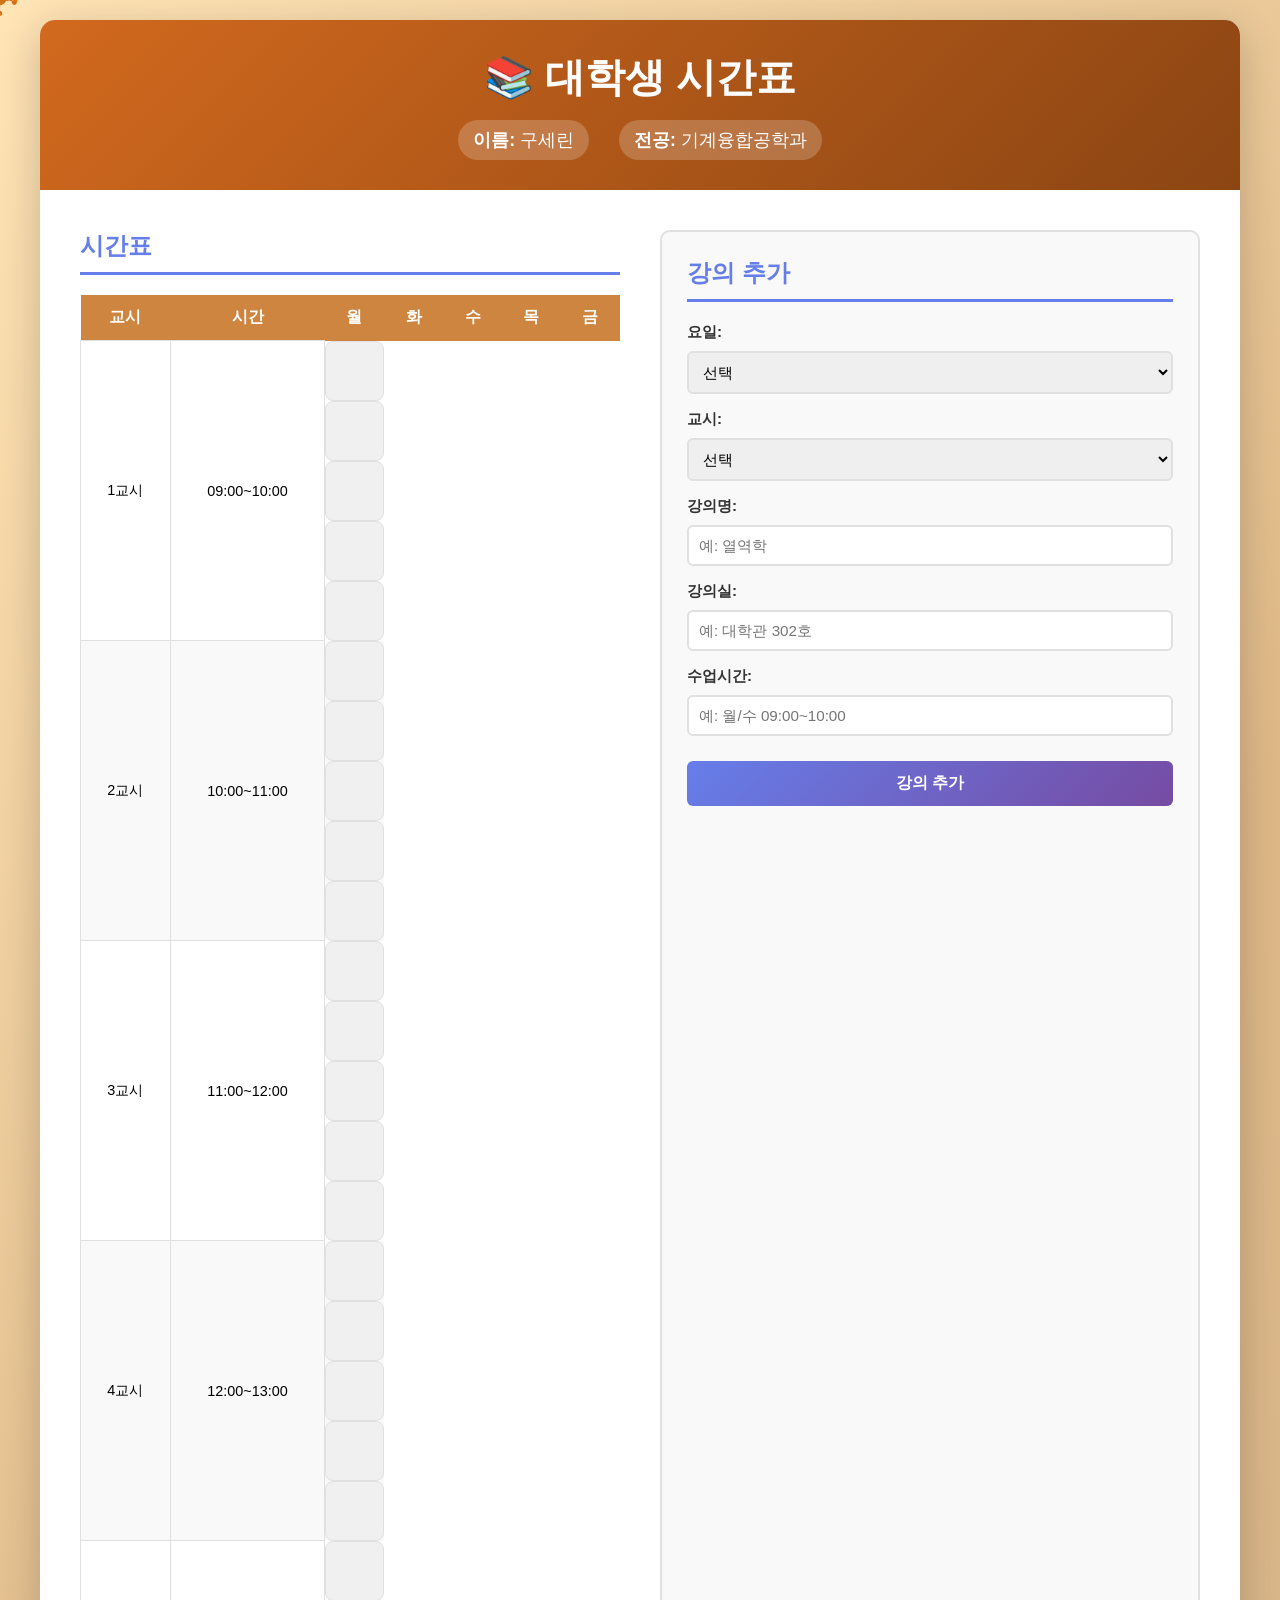
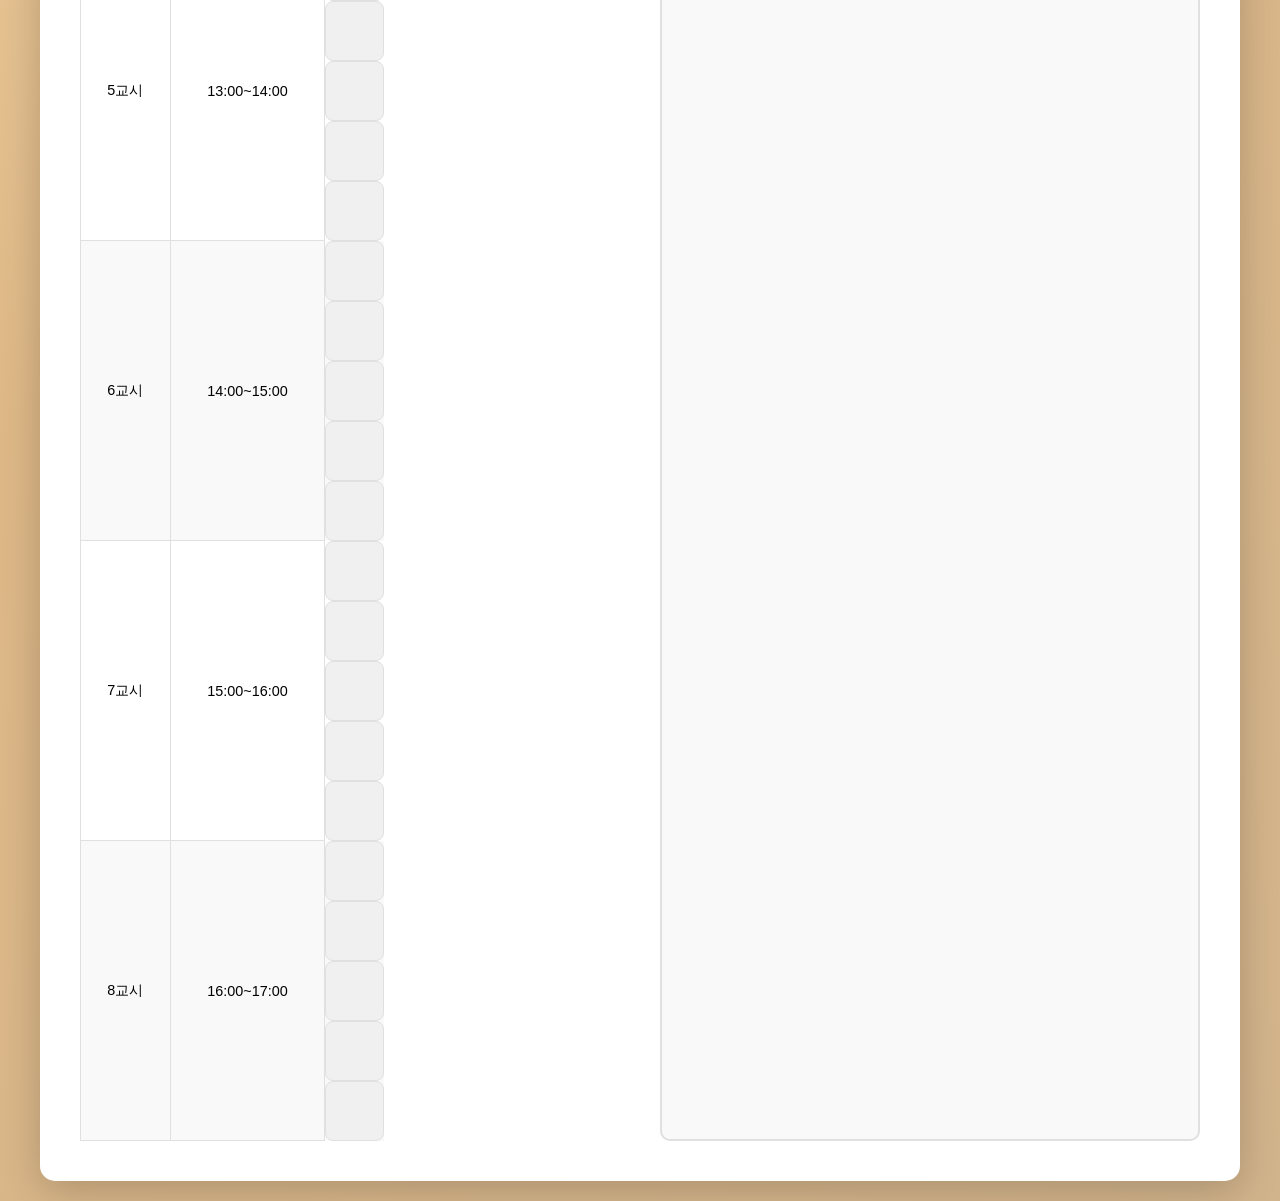
==== index.html @ 34ef4d2d "초기 커밋: 소금빵 테마의 대학생 시간표 웹앱" ====
<!DOCTYPE html>
<html lang="ko">
<head>
    <meta charset="UTF-8">
    <meta name="viewport" content="width=device-width, initial-scale=1.0">
    <title>대학생 시간표</title>
    <link rel="stylesheet" href="style.css">
</head>
<body>
    <div class="custom-cursor">🥐</div>
    <div class="container">
        <header>
            <h1>📚 대학생 시간표</h1>
            <div class="student-info">
                <p><strong>이름:</strong> 구세린</p>
                <p><strong>전공:</strong> 기계융합공학과</p>
            </div>
        </header>

        <main>
            <div class="schedule-wrapper">
                <!-- 시간표 -->
                <section class="schedule-section">
                    <h2>시간표</h2>
                    <table class="timetable">
                        <thead>
                            <tr>
                                <th>교시</th>
                                <th>시간</th>
                                <th>월</th>
                                <th>화</th>
                                <th>수</th>
                                <th>목</th>
                                <th>금</th>
                            </tr>
                        </thead>
                        <tbody id="timetableBody">
                            <tr>
                                <td>1교시</td>
                                <td>09:00~10:00</td>
                                <td class="subject" data-day="0" data-period="0"></td>
                                <td class="subject" data-day="1" data-period="0"></td>
                                <td class="subject" data-day="2" data-period="0"></td>
                                <td class="subject" data-day="3" data-period="0"></td>
                                <td class="subject" data-day="4" data-period="0"></td>
                            </tr>
                            <tr>
                                <td>2교시</td>
                                <td>10:00~11:00</td>
                                <td class="subject" data-day="0" data-period="1"></td>
                                <td class="subject" data-day="1" data-period="1"></td>
                                <td class="subject" data-day="2" data-period="1"></td>
                                <td class="subject" data-day="3" data-period="1"></td>
                                <td class="subject" data-day="4" data-period="1"></td>
                            </tr>
                            <tr>
                                <td>3교시</td>
                                <td>11:00~12:00</td>
                                <td class="subject" data-day="0" data-period="2"></td>
                                <td class="subject" data-day="1" data-period="2"></td>
                                <td class="subject" data-day="2" data-period="2"></td>
                                <td class="subject" data-day="3" data-period="2"></td>
                                <td class="subject" data-day="4" data-period="2"></td>
                            </tr>
                            <tr>
                                <td>4교시</td>
                                <td>12:00~13:00</td>
                                <td class="subject" data-day="0" data-period="3"></td>
                                <td class="subject" data-day="1" data-period="3"></td>
                                <td class="subject" data-day="2" data-period="3"></td>
                                <td class="subject" data-day="3" data-period="3"></td>
                                <td class="subject" data-day="4" data-period="3"></td>
                            </tr>
                            <tr>
                                <td>5교시</td>
                                <td>13:00~14:00</td>
                                <td class="subject" data-day="0" data-period="4"></td>
                                <td class="subject" data-day="1" data-period="4"></td>
                                <td class="subject" data-day="2" data-period="4"></td>
                                <td class="subject" data-day="3" data-period="4"></td>
                                <td class="subject" data-day="4" data-period="4"></td>
                            </tr>
                            <tr>
                                <td>6교시</td>
                                <td>14:00~15:00</td>
                                <td class="subject" data-day="0" data-period="5"></td>
                                <td class="subject" data-day="1" data-period="5"></td>
                                <td class="subject" data-day="2" data-period="5"></td>
                                <td class="subject" data-day="3" data-period="5"></td>
                                <td class="subject" data-day="4" data-period="5"></td>
                            </tr>
                            <tr>
                                <td>7교시</td>
                                <td>15:00~16:00</td>
                                <td class="subject" data-day="0" data-period="6"></td>
                                <td class="subject" data-day="1" data-period="6"></td>
                                <td class="subject" data-day="2" data-period="6"></td>
                                <td class="subject" data-day="3" data-period="6"></td>
                                <td class="subject" data-day="4" data-period="6"></td>
                            </tr>
                            <tr>
                                <td>8교시</td>
                                <td>16:00~17:00</td>
                                <td class="subject" data-day="0" data-period="7"></td>
                                <td class="subject" data-day="1" data-period="7"></td>
                                <td class="subject" data-day="2" data-period="7"></td>
                                <td class="subject" data-day="3" data-period="7"></td>
                                <td class="subject" data-day="4" data-period="7"></td>
                            </tr>
                        </tbody>
                    </table>
                </section>

                <!-- 강의 입력 폼 -->
                <section class="form-section">
                    <h2>강의 추가</h2>
                    <form id="scheduleForm">
                        <div class="form-group">
                            <label for="lectureDay">요일:</label>
                            <select id="lectureDay" required>
                                <option value="">선택</option>
                                <option value="0">월</option>
                                <option value="1">화</option>
                                <option value="2">수</option>
                                <option value="3">목</option>
                                <option value="4">금</option>
                            </select>
                        </div>

                        <div class="form-group">
                            <label for="lecturePeriod">교시:</label>
                            <select id="lecturePeriod" required>
                                <option value="">선택</option>
                                <option value="0">1교시 (09:00~10:00)</option>
                                <option value="1">2교시 (10:00~11:00)</option>
                                <option value="2">3교시 (11:00~12:00)</option>
                                <option value="3">4교시 (12:00~13:00)</option>
                                <option value="4">5교시 (13:00~14:00)</option>
                                <option value="5">6교시 (14:00~15:00)</option>
                                <option value="6">7교시 (15:00~16:00)</option>
                                <option value="7">8교시 (16:00~17:00)</option>
                            </select>
                        </div>

                        <div class="form-group">
                            <label for="lectureName">강의명:</label>
                            <input type="text" id="lectureName" placeholder="예: 열역학" required>
                        </div>

                        <div class="form-group">
                            <label for="lectureRoom">강의실:</label>
                            <input type="text" id="lectureRoom" placeholder="예: 대학관 302호" required>
                        </div>

                        <div class="form-group">
                            <label for="lectureTime">수업시간:</label>
                            <input type="text" id="lectureTime" placeholder="예: 월/수 09:00~10:00" required>
                        </div>

                        <button type="submit" class="btn-add">강의 추가</button>
                    </form>
                </section>
            </div>
        </main>
    </div>

    <script src="script.js"></script>
</body>
</html>
---- style.css ----
* {
    margin: 0;
    padding: 0;
    box-sizing: border-box;
}

body {
    font-family: 'Segoe UI', Tahoma, Geneva, Verdana, sans-serif;
    background: linear-gradient(135deg, #FFE4B5 0%, #DEB887 50%, #D2B48C 100%);
    min-height: 100vh;
    padding: 20px;
    cursor: none;
}

/* 커스텀 커서 */
.custom-cursor {
    position: fixed;
    width: 40px;
    height: 40px;
    font-size: 32px;
    pointer-events: none;
    z-index: 9999;
    display: flex;
    align-items: center;
    justify-content: center;
    transform: translate(-50%, -50%);
    line-height: 1;
}

.container {
    max-width: 1200px;
    margin: 0 auto;
    background: white;
    border-radius: 15px;
    box-shadow: 0 10px 40px rgba(0, 0, 0, 0.2);
    overflow: hidden;
}

/* 헤더 */
header {
    background: linear-gradient(135deg, #D2691E 0%, #8B4513 100%);
    color: white;
    padding: 30px;
    text-align: center;
}

header h1 {
    font-size: 2.5em;
    margin-bottom: 15px;
}

.student-info {
    display: flex;
    justify-content: center;
    gap: 30px;
    font-size: 1.1em;
}

.student-info p {
    background: rgba(255, 255, 255, 0.2);
    padding: 8px 15px;
    border-radius: 20px;
}

/* 메인 콘텐츠 */
main {
    padding: 40px;
}

.schedule-wrapper {
    display: grid;
    grid-template-columns: 1fr 1fr;
    gap: 40px;
}

section h2 {
    color: #667eea;
    margin-bottom: 20px;
    font-size: 1.5em;
    border-bottom: 3px solid #667eea;
    padding-bottom: 10px;
}

/* 시간표 */
.schedule-section {
    overflow-x: auto;
}

.timetable {
    width: 100%;
    border-collapse: collapse;
    background: white;
}

.timetable th {
    background: #CD853F;
    color: white;
    padding: 12px;
    text-align: center;
    font-weight: 600;
}

.timetable td {
    border: 1px solid #e0e0e0;
    padding: 12px;
    text-align: center;
    height: 60px;
    vertical-align: middle;
    font-size: 0.9em;
}

.timetable tbody tr:hover {
    background: #f5f5f5;
}

.timetable tbody tr:nth-child(even) {
    background: #f9f9f9;
}

.subject {
    background: linear-gradient(135deg, #667eea 0%, #764ba2 100%);
    color: white;
    cursor: pointer;
    border-radius: 8px;
    padding: 8px;
    transition: transform 0.2s, box-shadow 0.2s;
    min-height: 50px;
    display: flex;
    align-items: center;
    justify-content: center;
}

.subject:hover {
    transform: scale(1.05);
    box-shadow: 0 5px 15px rgba(102, 126, 234, 0.4);
}

.subject.empty {
    background: #f0f0f0;
    color: #999;
    cursor: default;
}

.subject.empty:hover {
    transform: none;
    box-shadow: none;
}

/* 폼 섹션 */
.form-section {
    background: #f9f9f9;
    padding: 25px;
    border-radius: 10px;
    border: 2px solid #e0e0e0;
}

.form-group {
    margin-bottom: 15px;
}

.form-group label {
    display: block;
    margin-bottom: 8px;
    color: #333;
    font-weight: 600;
    font-size: 0.95em;
}

.form-group input,
.form-group select {
    width: 100%;
    padding: 10px;
    border: 2px solid #e0e0e0;
    border-radius: 6px;
    font-size: 0.95em;
    font-family: inherit;
    transition: border-color 0.3s;
}

.form-group input:focus,
.form-group select:focus {
    outline: none;
    border-color: #667eea;
    box-shadow: 0 0 0 3px rgba(102, 126, 234, 0.1);
}

.btn-add {
    width: 100%;
    padding: 12px;
    background: linear-gradient(135deg, #667eea 0%, #764ba2 100%);
    color: white;
    border: none;
    border-radius: 6px;
    font-size: 1em;
    font-weight: 600;
    cursor: pointer;
    transition: transform 0.2s, box-shadow 0.2s;
    margin-top: 10px;
}

.btn-add:hover {
    transform: translateY(-2px);
    box-shadow: 0 5px 20px rgba(102, 126, 234, 0.4);
}

.btn-add:active {
    transform: translateY(0);
}

/* 반응형 디자인 */
@media (max-width: 768px) {
    .schedule-wrapper {
        grid-template-columns: 1fr;
    }

    header {
        padding: 20px;
    }

    header h1 {
        font-size: 1.8em;
    }

    .student-info {
        flex-direction: column;
        gap: 10px;
    }

    main {
        padding: 20px;
    }

    .timetable {
        font-size: 0.85em;
    }

    .timetable th,
    .timetable td {
        padding: 8px;
        height: 50px;
    }
}
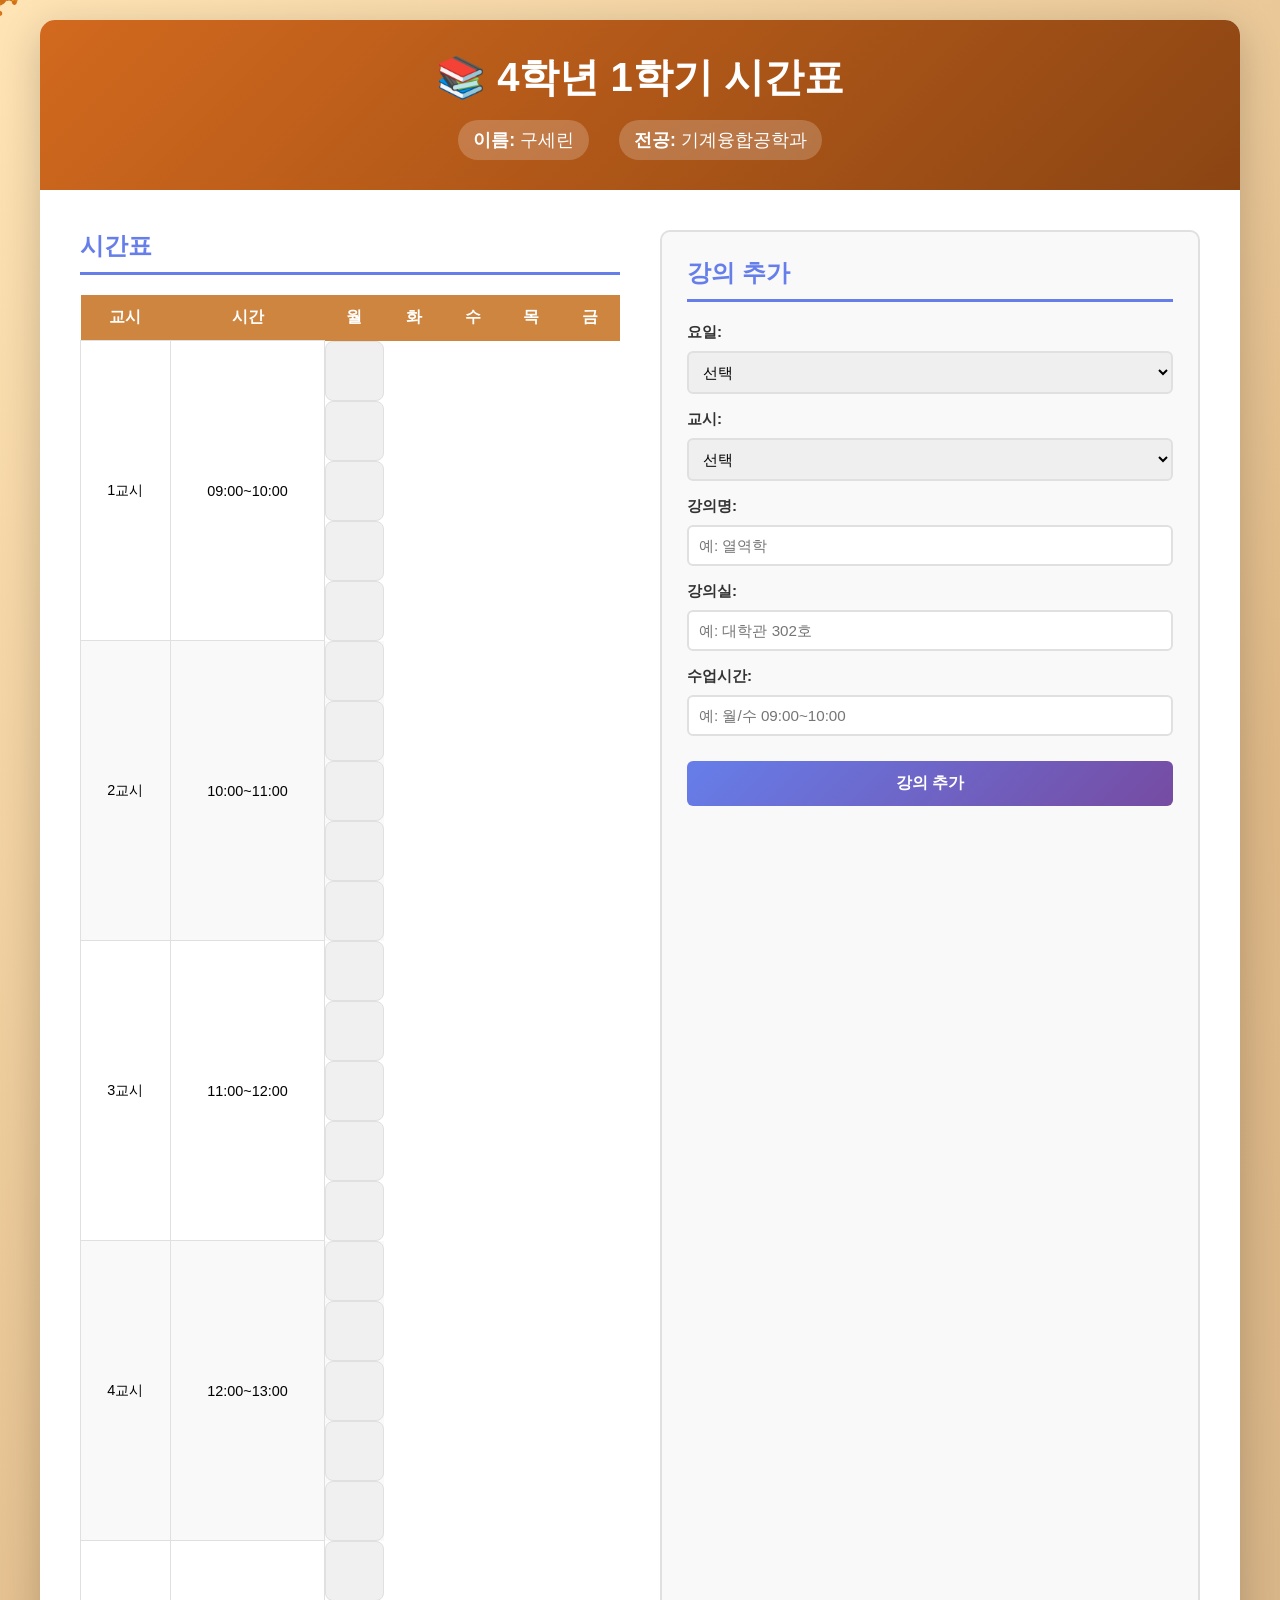
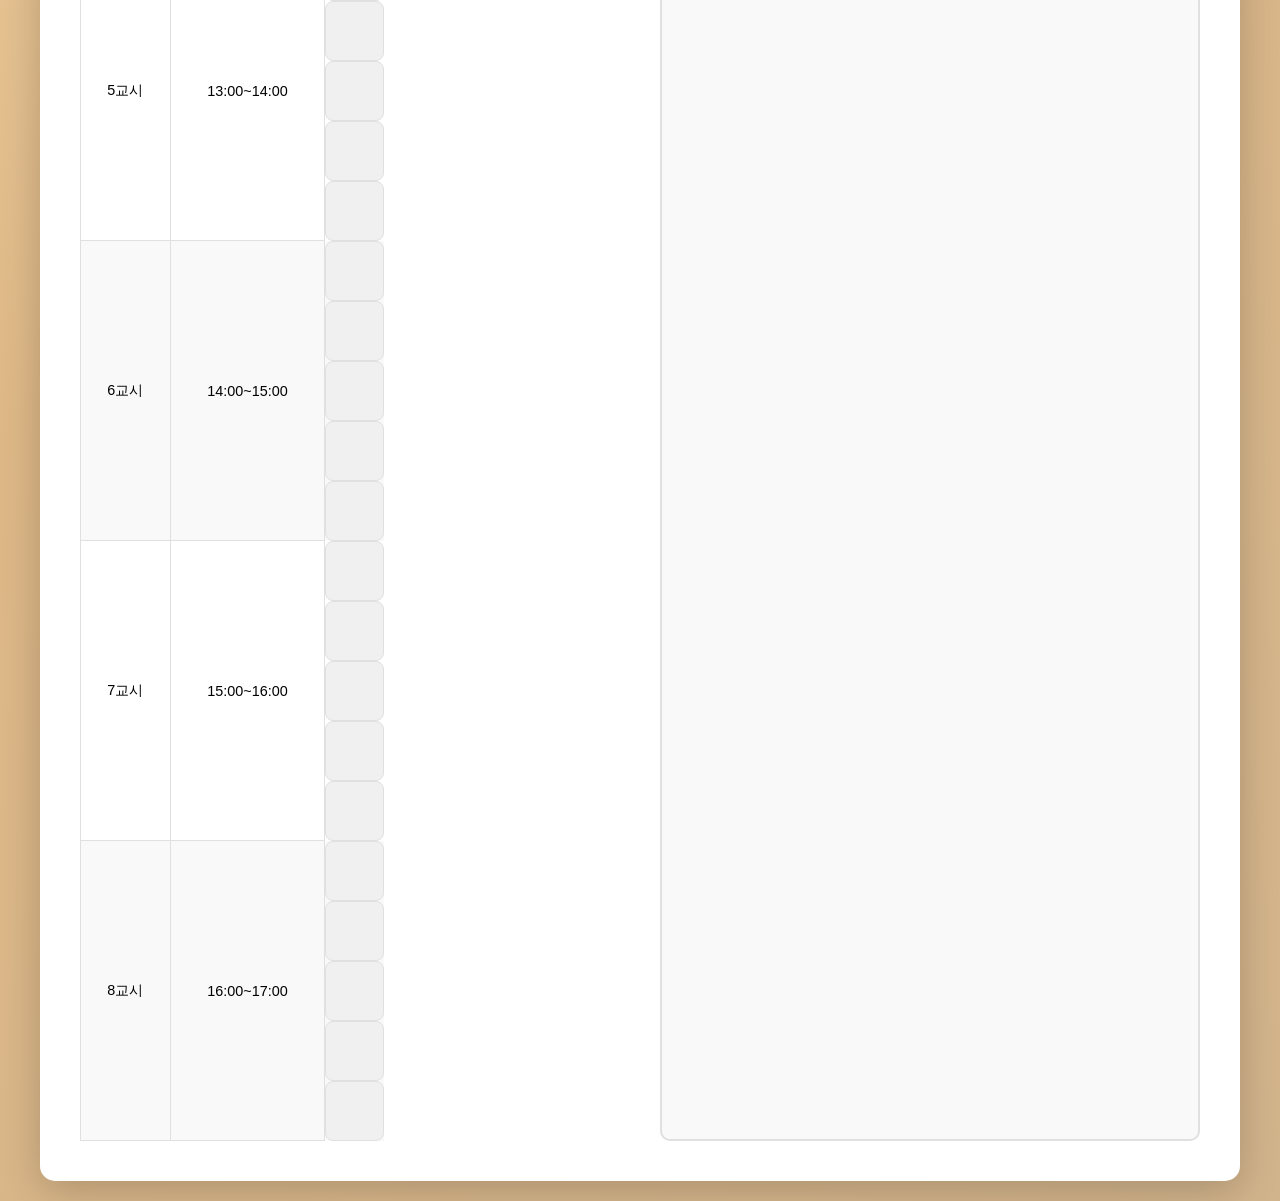
==== commit d1cd9681: "시간표 이름 변경: 4학년 1학기 시간표" ====
--- a/index.html
+++ b/index.html
@@ -3,14 +3,14 @@
 <head>
     <meta charset="UTF-8">
     <meta name="viewport" content="width=device-width, initial-scale=1.0">
-    <title>대학생 시간표</title>
+    <title>4학년 1학기 시간표</title>
     <link rel="stylesheet" href="style.css">
 </head>
 <body>
     <div class="custom-cursor">🥐</div>
     <div class="container">
         <header>
-            <h1>📚 대학생 시간표</h1>
+            <h1>📚 4학년 1학기 시간표</h1>
             <div class="student-info">
                 <p><strong>이름:</strong> 구세린</p>
                 <p><strong>전공:</strong> 기계융합공학과</p>
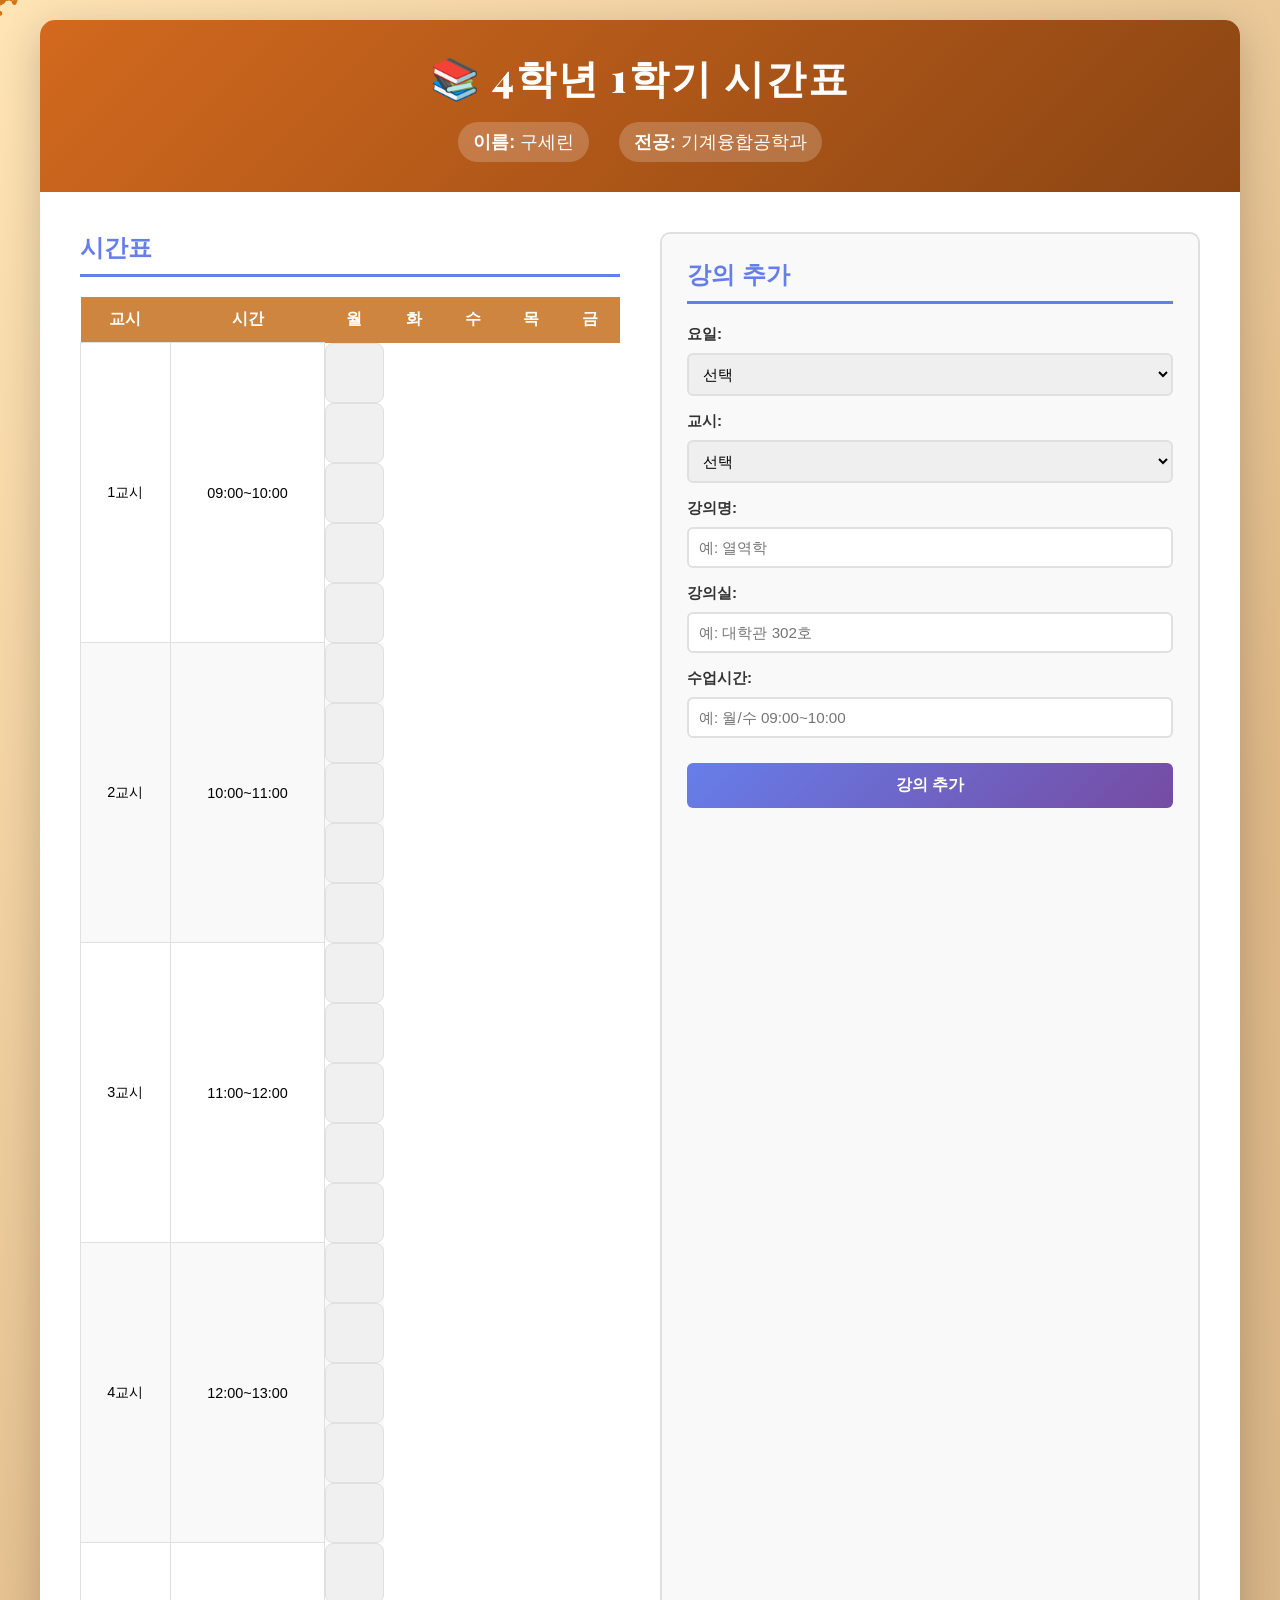
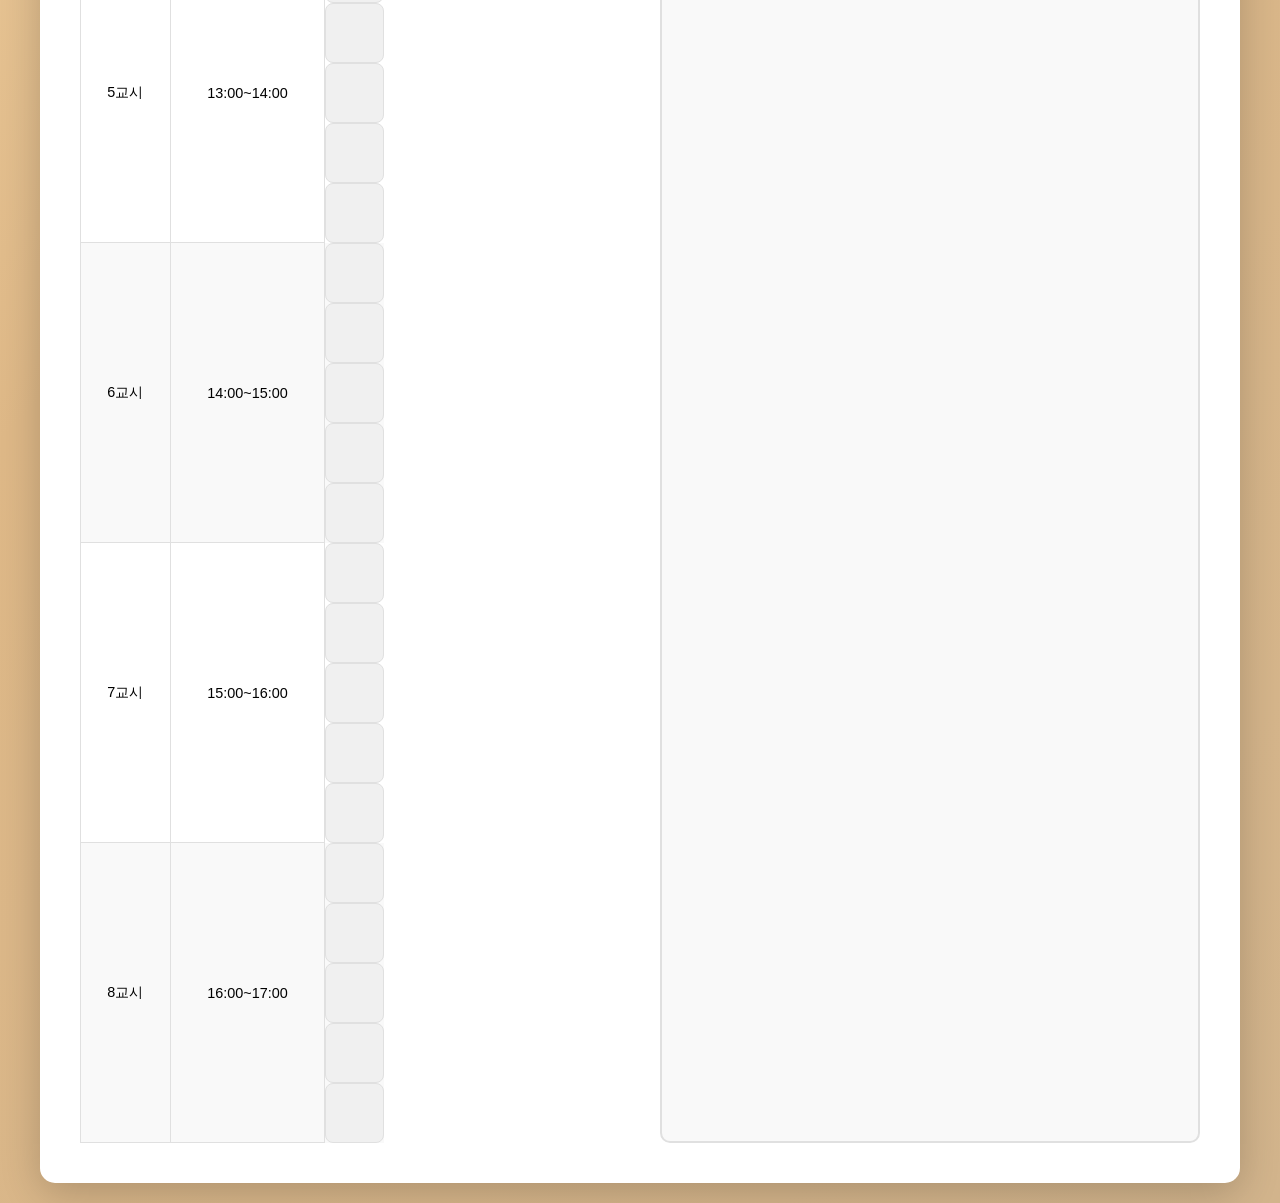
==== commit ab3706c0: "제목 글꼴을 Playfair Display로 변경 (엘레강스한 공주 스타일)" ====
--- a/index.html
+++ b/index.html
@@ -4,6 +4,9 @@
     <meta charset="UTF-8">
     <meta name="viewport" content="width=device-width, initial-scale=1.0">
     <title>4학년 1학기 시간표</title>
+    <link rel="preconnect" href="https://fonts.googleapis.com">
+    <link rel="preconnect" href="https://fonts.gstatic.com" crossorigin>
+    <link href="https://fonts.googleapis.com/css2?family=Playfair+Display:wght@700;900&display=swap" rel="stylesheet">
     <link rel="stylesheet" href="style.css">
 </head>
 <body>
--- a/style.css
+++ b/style.css
@@ -47,6 +47,9 @@
 header h1 {
     font-size: 2.5em;
     margin-bottom: 15px;
+    font-family: 'Playfair Display', serif;
+    font-weight: 900;
+    letter-spacing: 2px;
 }
 
 .student-info {
